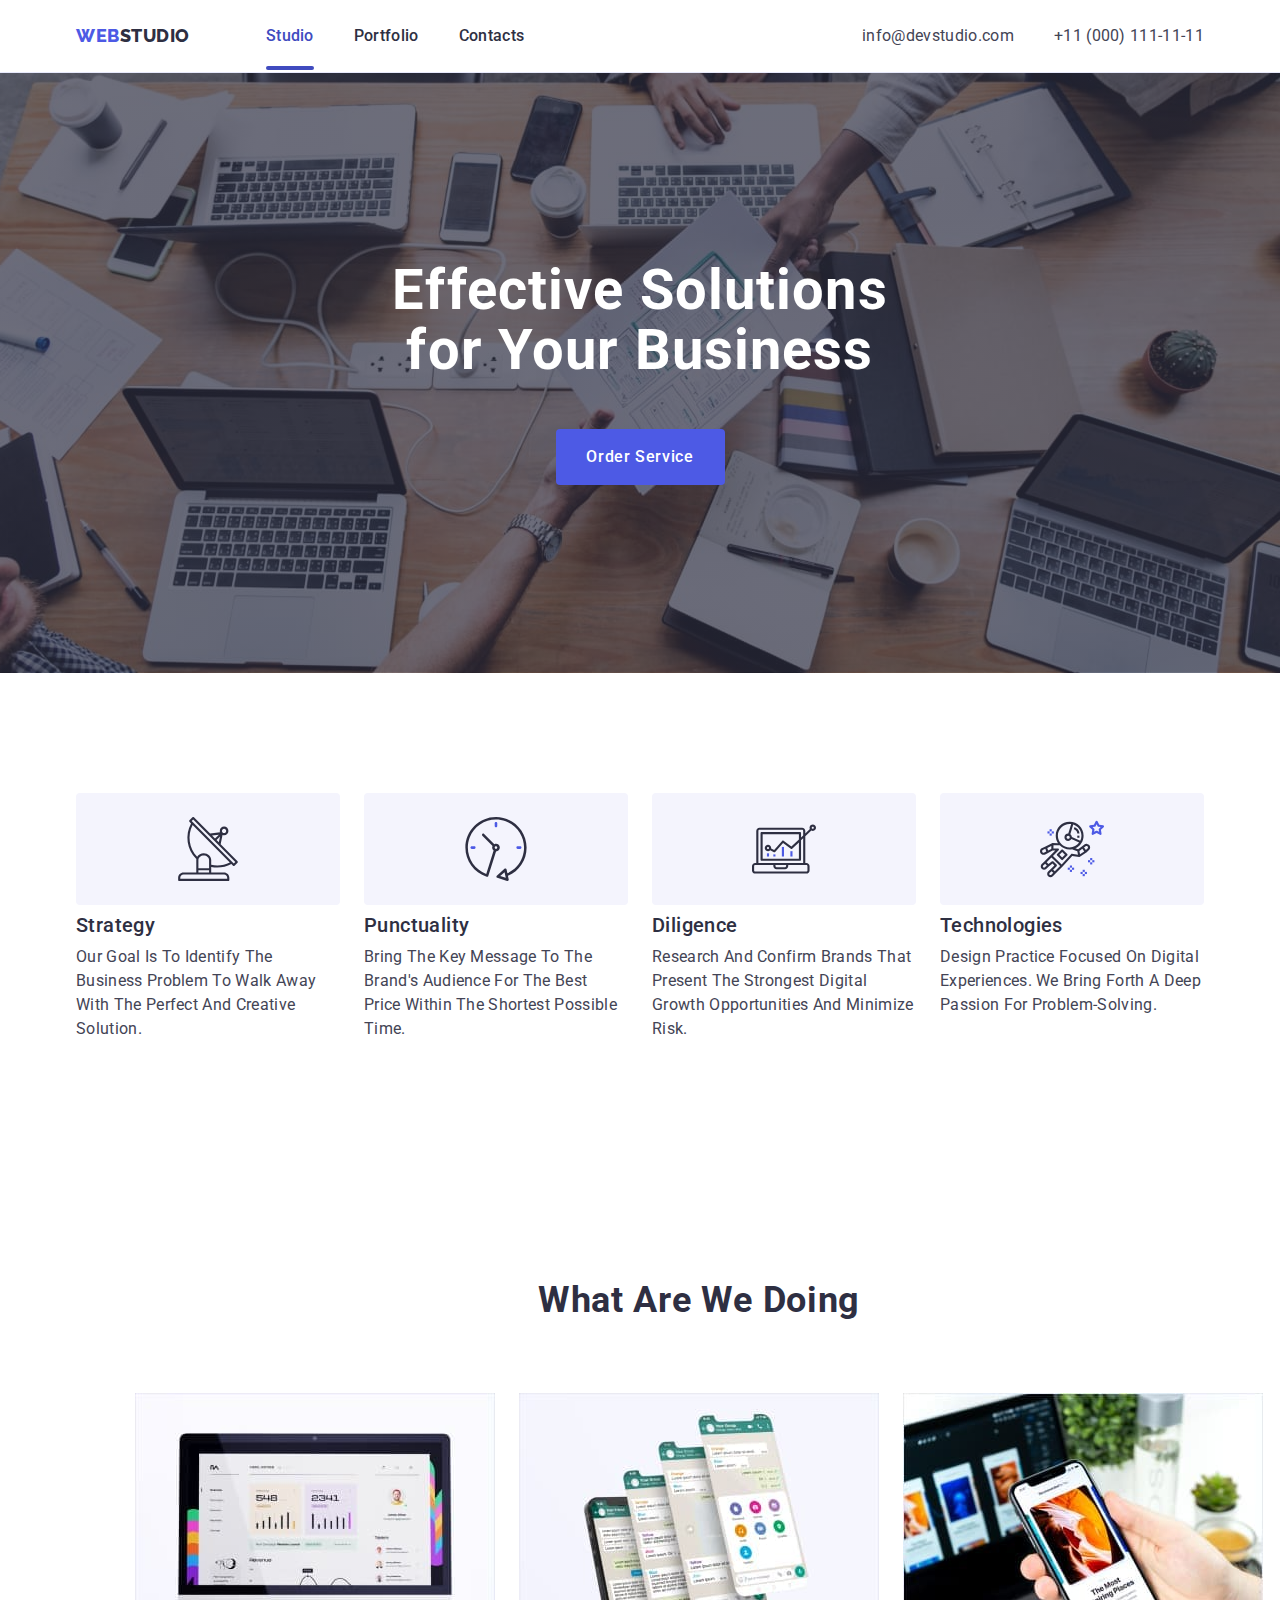
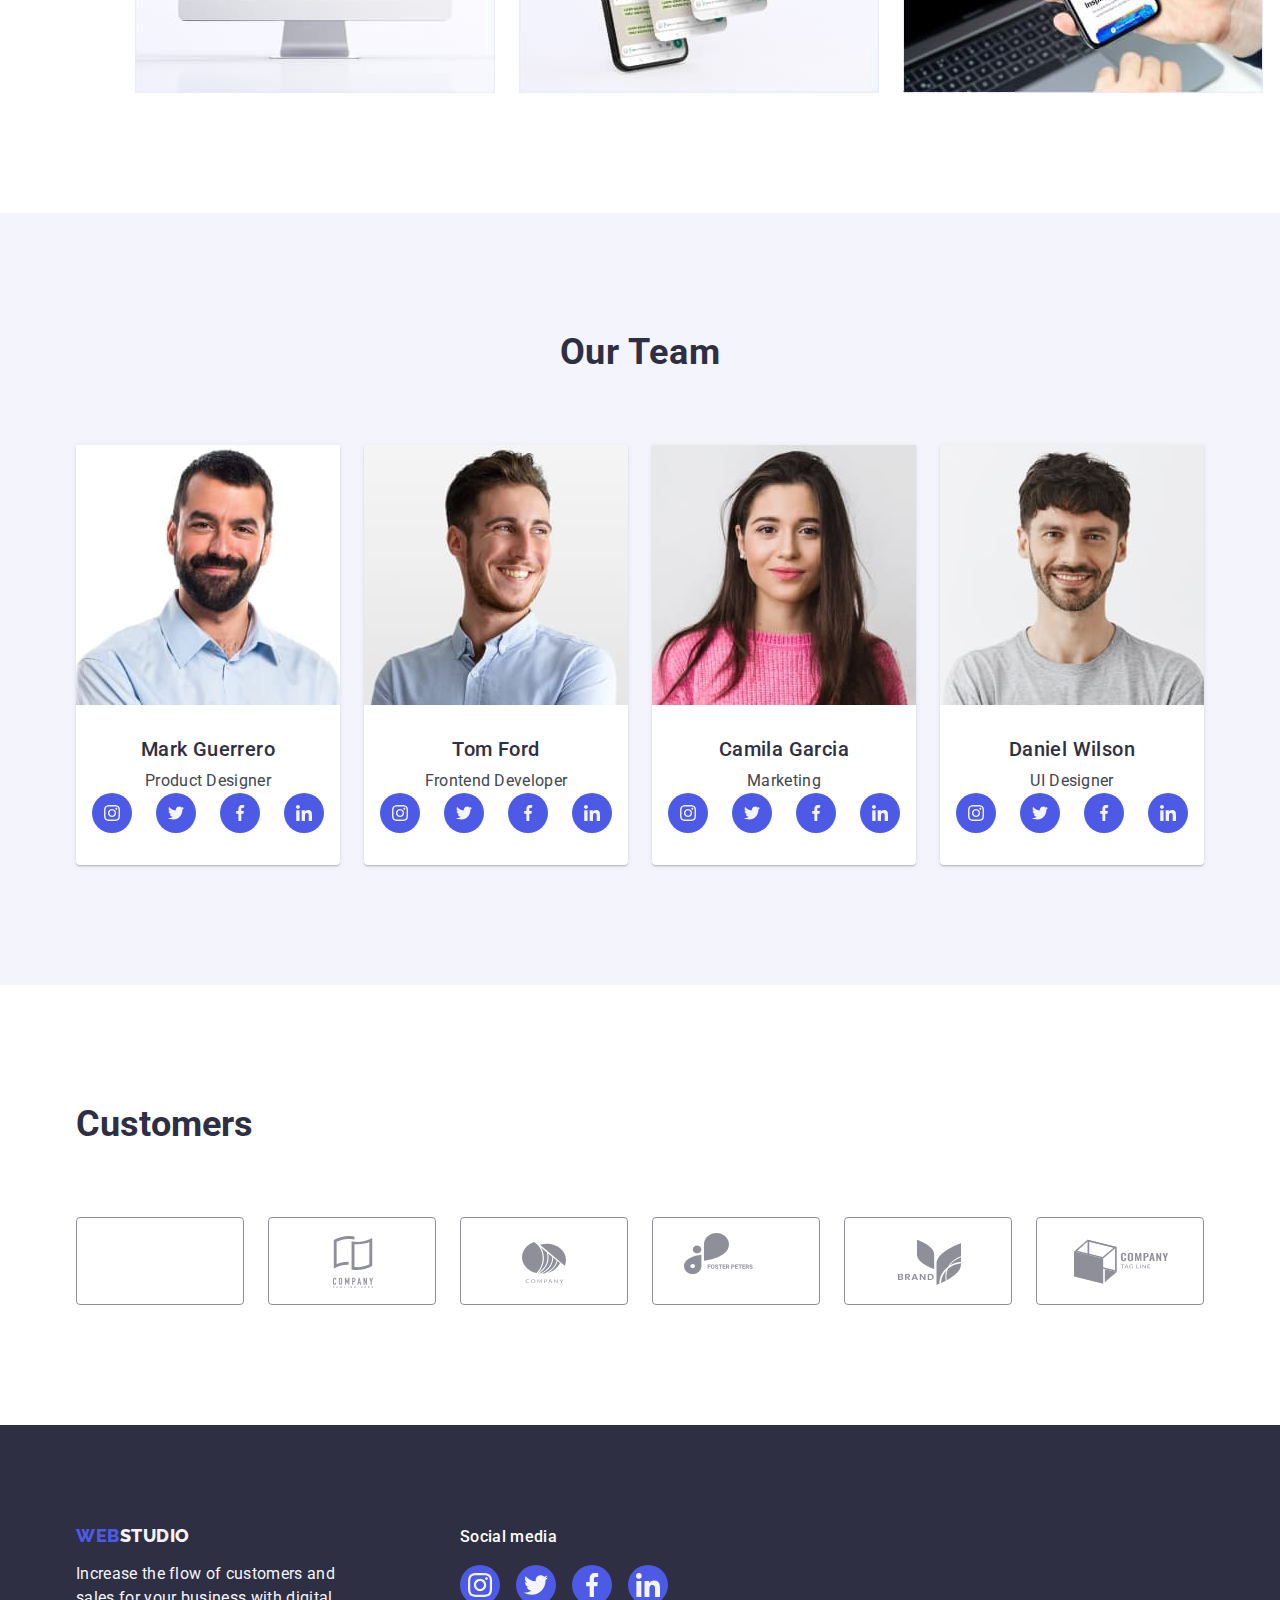
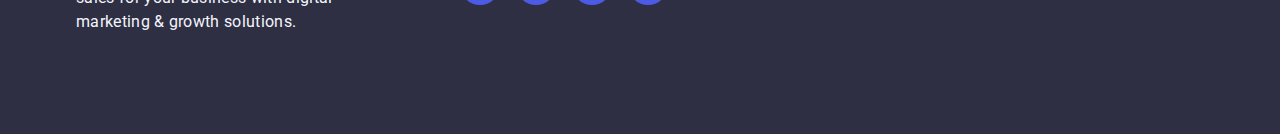
==== index.html @ 4a570761 "Update index.html" ====
<!DOCTYPE html>
<html lang="en">
  <head>
    <link
      rel="stylesheet"
      href="https://cdnjs.cloudflare.com/ajax/libs/modern-normalize/2.0.0/modern-normalize.min.css"
      integrity="sha512-4xo8blKMVCiXpTaLzQSLSw3KFOVPWhm/TRtuPVc4WG6kUgjH6J03IBuG7JZPkcWMxJ5huwaBpOpnwYElP/m6wg=="
      crossorigin="anonymous"
      referrerpolicy="no-referrer"
    />
    <link rel="preconnect" href="https://fonts.googleapis.com" />
    <link rel="preconnect" href="https://fonts.gstatic.com" crossorigin />
    <link
      href="https://fonts.googleapis.com/css2?family=Raleway:wght@100;200;300;400;500;600;700;800;900&family=Roboto:wght@100;300;400;500;700;900&display=swap"
      rel="stylesheet"
    />
    <link rel="preconnect" href="https://fonts.googleapis.com" />
    <link rel="preconnect" href="https://fonts.gstatic.com" crossorigin />
    <link
      href="https://fonts.googleapis.com/css2?family=Roboto:wght@100;300;400;500;700;900&display=swap"
      rel="stylesheet"
    />

    <link rel="stylesheet" href="./css/styles.css" />
    <meta charset="UTF-8" />
    <meta name="viewport" content="width=device-width, initial-scale=1.0" />

    <title>Document</title>
  </head>
  <body>
    <header class="header h-shadow">
      <div class="headcon container">
        <nav class="nav">
          <a href="./index.html" class="nav-logo link"
            >Web<span class="span">Studio</span></a
          >
          <ul class="list">
            <li class="nav-list-item">
              <a href="./index.html" class="active nav-link-list link">Studio</a>
            </li>
            <li>
              <a href="./portfolio.html" class="nav-link-list link"
                >Portfolio</a
              >
            </li>
            <li><a href="" class="nav-link-list link ">Contacts</a></li>
          </ul>
        </nav>
        <address class="address">
          <ul class="list">
            <li class="contact">
              <a href="mailto:info@devstudio.com" class="address-list link"
                >info@devstudio.com</a
              >
            </li>
            <li>
              <a href="tel:+110001111111" class="address-list link"
                >+11 (000) 111-11-11</a
              >
            </li>
          </ul>
        </address>
      </div>
    </header>
    <main>
      <!-- section1 -->
      <section class="sectionone">
        <div class="container">
          <h1 class="section-header">Effective Solutions for Your Business</h1>
          <button type="button" class="button" data-modal-open>Order Service</button>
        </div>
      </section>
      <!-- section2 -->
      <section class="sectiontwo">
        <div class="container">
          <h2 class="visually-hidden">it cannot be empty</h2>
          <ul class="listabout">
            <li class="list-item">
              <div class="list-svg">
                <svg width="64" height="64">
                  <use href="./images/icons.svg#antena"></use>
                </svg>
              </div>
              <h3 class="section-list">Strategy</h3>
              <p class="section-par">
                Our goal is to identify the business problem to walk away with
                the perfect and creative solution.
              </p>
            </li>
            <li class="list-item">
              <div class="list-svg">
                <svg width="64" height="64">
                  <use href="./images/icons.svg#clock-1"></use>
                </svg>
              </div>
              <h3 class="section-list">Punctuality</h3>
              <p class="section-par">
                Bring the key message to the brand's audience for the best price
                within the shortest possible time.
              </p>
            </li>
            <li class="list-item">
              <div class="list-svg">
                <svg width="64" height="64">
                  <use href="./images/icons.svg#diagram"></use>
                </svg>
              </div>
              <h3 class="section-list">Diligence</h3>
              <p class="section-par">
                Research and confirm brands that present the strongest digital
                growth opportunities and minimize risk.
              </p>
            </li>
            <li class="list-item">
              <div class="list-svg">
                <svg width="64" height="64">
                  <use href="./images/icons.svg#techno"></use>
                </svg>
              </div>
              <h3 class="section-list">Technologies</h3>
              <p class="section-par">
                Design practice focused on digital experiences. We bring forth a
                deep passion for problem-solving.
              </p>
            </li>
          </ul>
        </div>
      </section>
      <!-- section3 -->
      <section class="section-c">
        <div class="container">
          <h2 class="section-c-head">What are we doing</h2>
          <ul class="listabout">
            <li class="section-c-item">
              <img
                src="./images/Rectangle71_2.jpg"
                alt="picture1"
                width="360"
                class="display"
              />
            </li>
            <li class="section-c-item">
              <img
                src="./images/Rectangle71_3.jpg"
                alt="picture2"
                width="360"
                class="display"
              />
            </li>
            <li class="section-c-item">
              <img
                src="./images/Rectangle71_1.jpg"
                alt="picture3"
                width="360"
                class="display"
              />
            </li>
          </ul>
        </div>
      </section>
      <!-- section4 -->
      <section class="section-d">
        <div class="container">
          <h2 class="section-c-head">Our Team</h2>
          <ul class="listabout">
            <li class="section-d-list">
              <img
                src="./images/img1.jpg"
                alt="Mark Guerrero"
                width="264"
                class="display"
              />
              <div class="section-d-item">
                <h3 class="section-list section-d-header">Mark Guerrero</h3>
                <p class="section-par-team">Product Designer</p>
                <ul class="social-media">
                  <li class="socmed">
                    <a href="" class="socmed-link">
                      <svg
                        class="socmed-svg"
                        width="16"
                        height="16"
                        xmlns="http://www.w3.org/2000/svg"
                      >
                        <use href="./images/icons.svg#instagram"></use>
                      </svg>
                    </a>
                  </li>
                  <li class="socmed">
                    <a href="" class="socmed-link">
                      <svg
                        class="socmed-svg"
                        width="16"
                        height="16"
                        xmlns="http://www.w3.org/2000/svg"
                      >
                        <use href="./images/icons.svg#twitter"></use>
                      </svg>
                    </a>
                  </li>
                  <li class="socmed">
                    <a href="" class="socmed-link">
                      <svg
                        class="socmed-svg"
                        width="16"
                        height="16"
                        xmlns="http://www.w3.org/2000/svg"
                      >
                        <use href="./images/icons.svg#fb"></use>
                      </svg>
                    </a>
                  </li>
                  <li class="socmed">
                    <a href="" class="socmed-link">
                      <svg
                        class="socmed-svg"
                        width="16"
                        height="16"
                        xmlns="http://www.w3.org/2000/svg"
                      >
                        <use href="./images/icons.svg#linkdn"></use>
                      </svg>
                    </a>
                  </li>
                </ul>
              </div>
            </li>

            <li class="section-d-list">
              <img
                src="./images/img2.jpg"
                alt="Tom Ford"
                width="264"
                class="display"
              />
              <div class="section-d-item">
                <h3 class="section-list section-d-header">Tom Ford</h3>
                <p class="section-par-team">Frontend Developer</p>
                <ul class="social-media">
                  <li class="socmed">
                    <a href="" class="socmed-link">
                      <svg
                        class="socmed-svg"
                        width="16"
                        height="16"
                        xmlns="http://www.w3.org/2000/svg"
                      >
                        <use href="./images/icons.svg#instagram"></use>
                      </svg>
                    </a>
                  </li>
                  <li class="socmed">
                    <a href="" class="socmed-link">
                      <svg
                        class="socmed-svg"
                        width="16"
                        height="16"
                        xmlns="http://www.w3.org/2000/svg"
                      >
                        <use href="./images/icons.svg#twitter"></use>
                      </svg>
                    </a>
                  </li>
                  <li class="socmed">
                    <a href="" class="socmed-link">
                      <svg
                        class="socmed-svg"
                        width="16"
                        height="16"
                        xmlns="http://www.w3.org/2000/svg"
                      >
                        <use href="./images/icons.svg#fb"></use>
                      </svg>
                    </a>
                  </li>
                  <li class="socmed">
                    <a href="" class="socmed-link">
                      <svg
                        class="socmed-svg"
                        width="16"
                        height="16"
                        xmlns="http://www.w3.org/2000/svg"
                      >
                        <use href="./images/icons.svg#linkdn"></use>
                      </svg>
                    </a>
                  </li>
                </ul>
              </div>
            </li>
            <li class="section-d-list">
              <img
                src="./images/img3.jpg"
                alt="Camila Garcia"
                width="264"
                class="display"
              />
              <div class="section-d-item">
                <h3 class="section-list section-d-header">Camila Garcia</h3>
                <p class="section-par-team">Marketing</p>
                <ul class="social-media">
                  <li class="socmed">
                    <a href="" class="socmed-link">
                      <svg
                        class="socmed-svg"
                        width="16"
                        height="16"
                        xmlns="http://www.w3.org/2000/svg"
                      >
                        <use href="./images/icons.svg#instagram"></use>
                      </svg>
                    </a>
                  </li>
                  <li class="socmed">
                    <a href="" class="socmed-link">
                      <svg
                        class="socmed-svg"
                        width="16"
                        height="16"
                        xmlns="http://www.w3.org/2000/svg"
                      >
                        <use href="./images/icons.svg#twitter"></use>
                      </svg>
                    </a>
                  </li>
                  <li class="socmed">
                    <a href="" class="socmed-link">
                      <svg
                        class="socmed-svg"
                        width="16"
                        height="16"
                        xmlns="http://www.w3.org/2000/svg"
                      >
                        <use href="./images/icons.svg#fb"></use>
                      </svg>
                    </a>
                  </li>
                  <li class="socmed">
                    <a href="" class="socmed-link">
                      <svg
                        class="socmed-svg"
                        width="16"
                        height="16"
                        xmlns="http://www.w3.org/2000/svg"
                      >
                        <use href="./images/icons.svg#linkdn"></use>
                      </svg>
                    </a>
                  </li>
                </ul>
              </div>
            </li>
            <li class="section-d-list">
              <img
                src="./images/img4.jpg"
                alt="Daniel Wilson"
                width="264"
                class="display"
              />
              <div class="section-d-item">
                <h3 class="section-list section-d-header">Daniel Wilson</h3>
                <p class="section-par-team">UI Designer</p>
                <ul class="social-media">
            
                  <li class="socmed">
                    <a href="" class="socmed-link">
                      <svg
                        class="foot-socmed-svg"
                        width="16"
                        height="16"
                        xmlns="http://www.w3.org/2000/svg"
                      >
                        <use href="./images/icons.svg#instagram"></use>
                      </svg>
                    </a>
                  </li>
                  <li class="socmed">
                    <a href="" class="socmed-link">
                      <svg
                        class="socmed-svg"
                        width="16"
                        height="16"
                        xmlns="http://www.w3.org/2000/svg"
                      >
                        <use href="./images/icons.svg#twitter"></use>
                      </svg>
                    </a>
                  </li>
                  <li class="socmed">
                    <a href="" class="socmed-link">
                      <svg
                        class="socmed-svg"
                        width="16"
                        height="16"
                        xmlns="http://www.w3.org/2000/svg"
                      >
                        <use href="./images/icons.svg#fb"></use>
                      </svg>
                    </a>
                  </li>
                  <li class="socmed">
                    <a href="" class="socmed-link">
                      <svg
                        class="socmed-svg"
                        width="16"
                        height="16"
                        xmlns="http://www.w3.org/2000/svg"
                      >
                        <use href="./images/icons.svg#linkdn"></use>
                      </svg>
                    </a>
                  </li>
                </ul>
              </div>
            </li>
          </ul>
        </div>
      </section>
      <!-- section5 -->
      <section class="customers">
        <div class="container">
          <h2 class="cust-header">Customers</h2>
          <ul class="cust-list">
            <li class="cust-list-item">
              <a href="" class="cust-list-link">
                <svg
                  class="cust-svg"
                  width="104"
                  height="56"
                  xmlns="http://www.w3.org/2000/svg"
                >
                  <use href="./images/icons.svg#client-1"></use>
                </svg>
              </a>
            </li>
            <li class="cust-list-item">
              <a href="" class="cust-list-link">
                <svg
                  class="cust-svg"
                  width="104"
                  height="56"
                  xmlns="http://www.w3.org/2000/svg"
                >
                  <use href="./images/icons.svg#client-2"></use>
                </svg>
              </a>
            </li>
            <li class="cust-list-item">
              <a href="" class="cust-list-link">
                <svg
                  class="cust-svg"
                  width="104"
                  height="56"
                  xmlns="http://www.w3.org/2000/svg"
                >
                  <use href="./images/icons.svg#client-3"></use>
                </svg>
              </a>
            </li>
            <li class="cust-list-item">
              <a href="" class="cust-list-link">
                <svg
                  class="cust-svg"
                  width="104"
                  height="56"
                  xmlns="http://www.w3.org/2000/svg"
                >
                  <use href="./images/icons.svg#client-4"></use>
                </svg>
              </a>
            </li>
            <li class="cust-list-item">
              <a href="" class="cust-list-link">
                <svg
                  class="cust-svg"
                  width="104"
                  height="56"
                  xmlns="http://www.w3.org/2000/svg"
                >
                  <use href="./images/icons.svg#client-5"></use>
                </svg>
              </a>
            </li>
            <li class="cust-list-item">
              <a href="" class="cust-list-link">
                <svg
                  class="cust-svg"
                  width="104"
                  height="56"
                  xmlns="http://www.w3.org/2000/svg"
                >
                  <use href="./images/icons.svg#client-6"></use>
                </svg>
              </a>
            </li>
          </ul>
        </div>
      </section>
    </main>
    <!-- footer -->
    <footer class="foter">
      <div class="container">
        <div class="footer-wrap">
          <a href="./index.html" class="nav-logo link footer-link"
            >Web<span class="span-foter">Studio</span></a
          >
          <p class="foter-par">
            Increase the flow of customers and sales for your business with
            digital marketing & growth solutions.
          </p>
        </div>
        
        <div>
          <p class="footer-socmed">Social media</p>
          <ul class="footer-socmed-list">
            <!-- Insta -->
            <li class="footer-socmed-items">
              <a href="" class="footer-socmed-listitems-link">
                <svg
                  class="socmed-svg"
                  xmlns="http://www.w3.org/2000/svg"
                  width="24"
                  height="24"
                >
                <use href="./images/icons.svg#foot-insta"></use>
                </svg>
              </a>
            </li>

            <!-- Twitter -->
            <li class="footer-socmed-items">
              <a href="" class="footer-socmed-listitems-link">
                <svg
                  class="socmed-svg"
                  xmlns="http://www.w3.org/2000/svg"
                  width="24"
                  height="24"
                >
                <use href="./images/icons.svg#foot-twit"></use>
                </svg>
              </a>
            </li>

            <!-- facebook -->
            <li class="footer-socmed-items">
              <a href="" class="footer-socmed-listitems-link">
                <svg
                  class="socmed-svg"
                  xmlns="http://www.w3.org/2000/svg"
                  width="24"
                  height="24"
                >
                <use href="./images/icons.svg#foot-fb"></use>
                </svg>
              </a>
            </li>

            <!-- linkedin -->
            <li class="footer-socmed-items">
              <a href="" class="footer-socmed-listitems-link">
                <svg
                  class="socmed-svg"
                  xmlns="http://www.w3.org/2000/svg"
                  width="24"
                  height="24"
                >
                <use href="./images/icons.svg#foot-link"></use>
                </svg>
              </a>
            </li>  

          </ul>
        </div>
      </div>
    </footer>
    <div class="modal">
      <data modal=""></data>
    </div>
  </body>
</html>
---- css/styles.css ----
:root {
  --blue: #4d5ae5;
  --grey: #2e2f42;
  --secbgcolor: #2e2f42;
  --parcolor: #434455;
  --fotcolor: #f4f4fd;
  --white:#fff;
}
* {
  box-sizing: border-box;
  margin: 0;
  padding: 0;
}
body {
  font-family: "Roboto", sans-serif;
  color: #434455;
  background-color: #ffffff;
}
.h-shadow {
  box-shadow: 0px 2px 1px rgba(46, 47, 66, 0.08),
    0px 1px 1px rgba(46, 47, 66, 0.16), 0px 1px 6px rgba(46, 47, 66, 0.08);
}
.nav-logo {
  font-family: "Raleway", sans-serif;
  font-weight: 800;
  font-size: 18px;
  line-height: 1.17;
  letter-spacing: 0.03em;
  text-transform: uppercase;
  color: var(--blue);
  margin-right: 76px;
}
.headcon {
  display: flex;
  justify-content: space-between;
  height: 72px;
}
.link {
  text-decoration: none;
  
}
.span {
  color: #2e2f42;
}
.list {
  list-style: none;
  display: flex;
  gap: 40px;
}
.nav-link-list{
  font-weight: 500;
  font-size: 16px;
  color: var(--grey);
  line-height: 1.5;
  letter-spacing: 0.02em;
  padding: 24px 0 24px;
}
.nav-link-list:hover {
  color: #404bbf;
}
.nav-link-list:focus {
  color: #404bbf;
}
.address {
  font-style: normal;
}
.address-list {
  line-height: 1.5;
  letter-spacing: 0.02em;
  color: #434455;
 
}
.address-list:hover {
  color: #404bbf;
}
.address-list:focus {
  color: #404bbf;
}
.sectionone {
  background-color: var(--secbgcolor);
  padding: 188px 0;
  margin: 0 auto;
  max-width: 1440px;
  background-image: linear-gradient(
      rgba(46, 47, 66, 0.7),
      rgba(46, 47, 66, 0.7)
    ),
    url(../images/people-office.jpg);
  background-repeat: no-repeat;
  background-position: center;
  background-size: cover;
}
.list-svg {
  display: flex;
  align-items: center;
  justify-content: center;
  height: 112px;
  background-color: #f4f4fd;
  border-radius: 4px;
  margin-bottom: 8px;
}
.section-header {
  font-size: 56px;
  line-height: 1.07;
  text-align: center;
  letter-spacing: 0.02em;
  color: #ffffff;
  max-width: 496px;
  margin: 0 auto 48px;
}
.button {
  background-color: #4d5ae5;
  font-family: "Roboto", sans-serif;
  font-weight: 500;
  font-size: 16px;
  line-height: 1.5;
  letter-spacing: 0.04em;
  color: #ffffff;
  cursor: pointer;
  display: block;
  min-width: 169px;
  height: 56px;
  border: none;
  border-radius: 4px;
  margin: 0 auto;
  transition: background-color 250ms cubic-bezier(0.4, 0, 0.2, 1);
}
.pbutton {
  font-family: "Roboto", sans-serif;
  font-weight: 500;
  font-size: 16px;
  line-height: 1.5;
  letter-spacing: 0.04em;
  color: var(--blue);
  background-color: var(--fotcolor);
  cursor: pointer;
  padding: 12px 24px;
  border: 1px solid #e7e9fc;
  border-radius: 4px;
}
.button:hover {
  background-color: #404bbf;
}
.button:focus {
  background-color: #404bbf;
}
/* .card-section {
  box-shadow: 0px 1px 6px rgba(46, 47, 66, 0.08),
    0px 1px 1px rgba(46, 47, 66, 0.16), 0px 2px 1px rgba(46, 47, 66, 0.8);
    border-radius: 0px 0px 4px 4px;
} */
.social-media{
    display: flex;
    justify-content: center;
    gap: 24px;
}
.section-list {
  font-weight: 500;
  font-size: 20px;
  line-height: 1.2;
  letter-spacing: 0.02em;
  color: var(--secbgcolor);
  margin-bottom: 8px;
  text-align: left;
}
.section-par {
  font-size: 16px;
  line-height: 1.5;
  letter-spacing: 0.02em;
  color: var(--parcolor);
  text-align: left;
  text-transform: capitalize;
}
.section-c-head {
  font-size: 36px;
  line-height: 1.11;
  text-align: center;
  letter-spacing: 0.02em;
  text-transform: capitalize;
  color: var(--secbgcolor);
  margin-bottom: 72px;
}
.section-c-item {
  width: calc((100% - 48px) / 3);
}
.section-d {
  background-color: #f4f4fd;
  padding: 120px 0;
}
.section-d-list {
  background-color: #ffffff;
  width: calc((100% - 72px) / 4);
  border-radius: 0px 0px 4px 4px;
  /* h4 */
  box-shadow: 0px 1px 6px rgba(46, 47, 66, 0.08),
    0px 1px 1px rgba(46, 47, 66, 0.16), 0px 2px 1px rgba(46, 47, 66, 0.08);
}
.socmed{
width: 40px;
height: 40px;
list-style: none;
}
.socmed-link{
  width: 100%;
  height: 100%;
  background-color: var(--blue);
  border-radius: 50%;
  display: flex;
  align-items: center;
  justify-content: center;
  /* hw5 */
  transition: background-color 250ms cubic-bezier(0.4, 0, 0.2, 1);
}
.socmed-link:hover{
  background-color: #404bbf ;
}
.socmed-link:focus{
  background-color: #404bbf ;
}
.socmed-svg{
fill: var(--fotcolor);
}
/* section5 */
.customers{
 padding: 120px 0; 
}
.cust-header{
font-size: 36px;
line-height: 1.11;
color: var(--grey);
margin-bottom: 72px;
}
.cust-list{
  display: flex;
  gap: 24px;
  list-style: none;
}
.cust-list-item{
  width: calc((100% - 120px) / 6);
  height: 88px;
}
.cust-list-link{
  width: 100%;
  height: 100%;
  border: 1px solid #8e8f99;
  border-radius: 4px;
  display: flex;
  align-items: center;
  justify-content: center;
  color: #8e8f99;
  /* h5 */
  transition: border-color 250ms cubic-bezier(0.4, 0, 0.2, 1),color 250ms cubic-bezier(0.4, 0, 0.2, 1);
  
}
.cust-list-link:hover, .cust-list-link:focus{
  border-color: #404bbf ;
  color:  #404bbf ;
}
.cust-svg{
  fill: currentColor;
}
/* footer */
/* hw4 */
.footer-wrap{
  margin-right: 120px;
}
.footer-socmed{
font-weight: 500;
font-size: 16px;
line-height: 1.5;
letter-spacing: 0.02em;
color:var(--white);
margin-bottom: 16px;
}
.footer-socmed-list{
  display: flex;
  gap: 16px;
  list-style: none;
}
.footer-socmed-items{
  width: 40px;
  height: 40px;
}
.footer-socmed-listitems-link{
  width: 100%;
  height: 100%;
  background-color: var(--blue);
  border-radius: 50%;
  display: flex;
  align-items: center;
  justify-content: center;
  transition: background-color 250ms cubic-bezier(0.4, 0, 0.2, 1);
}
.footer-socmed-listitems-link:hover, .footer-socmed-listitems-link:focus{
  background-color: #31d0aa;
}
/* .foot-socmed-svg{
  fill: var(--fotcolor);
} */
.foter {
  background-color: var(--grey);
  padding: 100px 0;
}
.foter>.container{
  display:flex;
  align-items: baseline;
}
.span-foter {
  color: #f4f4fd;
}
.foter-par {
  line-height: 1.5;
  color: var(--fotcolor);
  letter-spacing: 0.02em;
  max-width: 264px;
}
.pbutton:hover, .pbutton:focus {
  color: #ffffff;
  background-color: #404bbf;
  border: 1px solid transparent;
  box-shadow: 0px 3px 1px rgba(0, 0, 0, 0.1), 0px 2px 1px rgba(0, 0, 0, 0.08),
    0px 2px 2px rgba(0, 0, 0, 0.12);
}
.port.link{
  display: block;
}
.port.link:hover, .port.link:focus{
  box-shadow: 0px 1px 6px rgba(46, 47, 66, 0.08),
  0px 1px 1px rgba(46, 47, 66, 0.16), 0px 2px 1px rgba(46, 47, 66, 0.08);
}
.display {
  display: block;
}
.header {
  border-bottom: 1px solid #e7e9fc;
}
.container {
  /* display: flex; */
  width: 1158px;
  margin: 0 auto;
  padding: 0 15px;
}
.nav,
.address {
  display: flex;
  align-items: center;
}
.sectiontwo {
  padding: 120px 0;
}
.listabout {
  list-style: none;
  display: flex;
  gap: 24px;
}
.section-par-team {
  font-size: 16px;
  line-height: 1.5;
  letter-spacing: 0.02em;
  color: var(--parcolor);
  text-align: center;
}
.listabout .section-par {
  font-size: 16px;
  line-height: 1.5;
  letter-spacing: 0.02em;
  color: var(--parcolor);
  text-align: left;
  /* text-align: center; */
}
.visually-hidden {
  position: absolute;
  width: 1px;
  height: 1px;
  margin: -1px;
  border: 0;
  padding: 0;
  white-space: nowrap;
  clip-path: inset(100%);
  clip: rect(0 0 0 0);
  overflow: hidden;
  outline: 0;
  outline-offset: 0;
}
.list-item {
  /* margin-right: 24px;    */
  width: calc((100% - 72px) / 4);
}
.section-c {
  padding: 120px;
}
.section-c-item {
  width: calc((100% - 48px) / 3);
}
.section-d-header {
  text-align: center;
  margin-bottom: 8px;
}
.section-d-item {
  padding: 32px 0;
}
.footer-link {
  display: inline-block;
  margin-bottom: 16px;
}
.section-p {
  padding-top: 96px;
  padding-bottom: 120px;
}
.list-p {
  list-style: none;
  display: flex;
  justify-content: center;
  margin-bottom: 72px;
  gap: 24px;
}
.list-p-two {
  list-style: none;
  display: flex;
  flex-wrap: wrap;
  column-gap: 24px;
  row-gap: 48px;
}
.list-p-two-item {
  width: calc((100% - 48px) / 3);
}
.list-p-two-con {
  padding: 32px 16px;
  border: 1px solid #e7e9fc;
  border-top: none;
}
.foterlink {
  line-height: 1.5;
  display: inline-block;
  letter-spacing: 0.02em;
  max-width: 264px;
  margin-bottom: 16px;
}
/* HW5 */
.active.link{
  color:#404bbf;
  position: relative;
  transition: color 250ms cubic-bezier(0.4, 0, 0.2, 1);
}
 
.active::after{
    content: '';
    position: absolute;
    left: 0;
    bottom: -1px;
    height: 4px;
    border-radius: 2px;
    width: 100%;
    background-color:#404bbf;
} 
.contact>.link{
  transition: color 250ms cubic-bezier(0.4, 0, 0.2, 1);
}
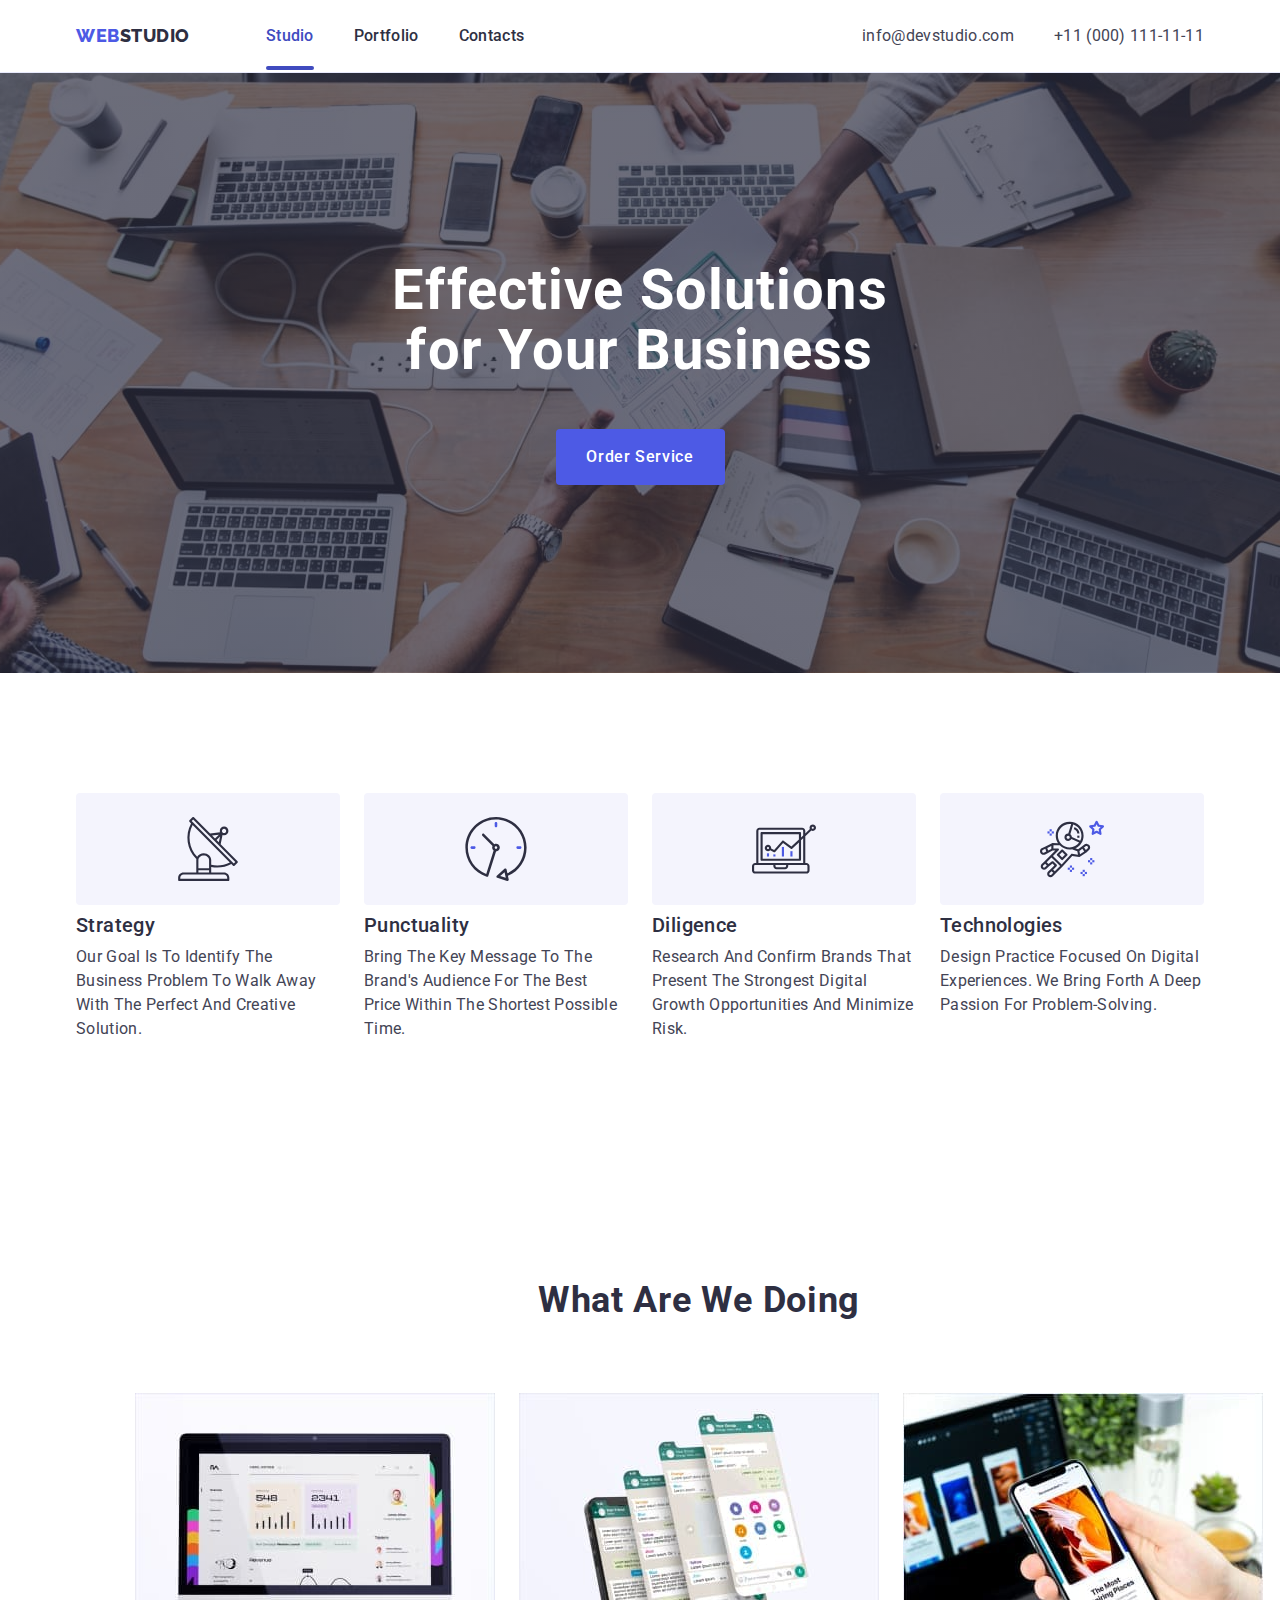
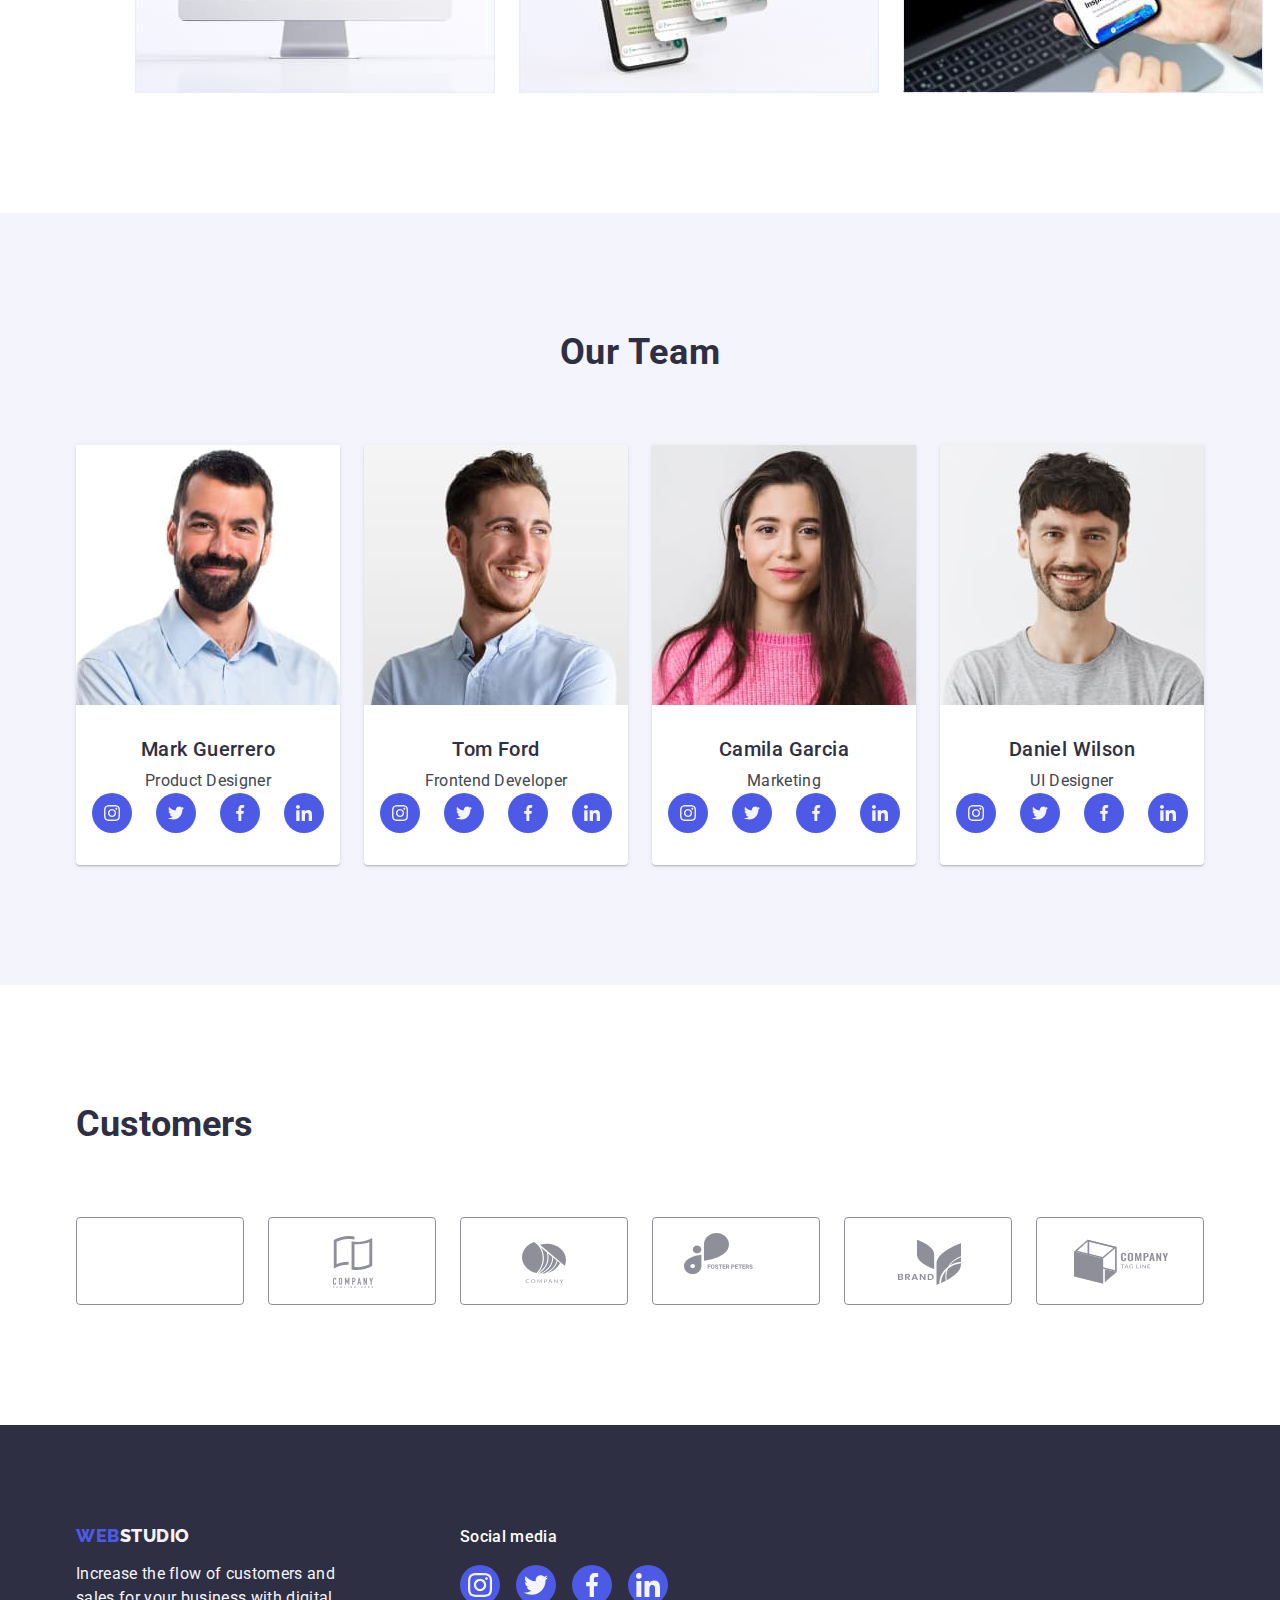
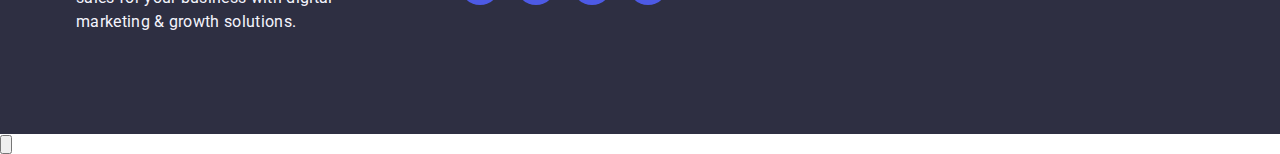
==== commit 3d7f5006: "Update index.html" ====
--- a/index.html
+++ b/index.html
@@ -573,8 +573,22 @@
         </div>
       </div>
     </footer>
-    <div class="modal">
-      <data modal=""></data>
+    <div class="modal is-hidden" data-modal>
+      <div class="modal-window">
+        <button type="button" class="modal-button-close" data-modal-close>
+          <svg
+            class="modal-button-close-svg"
+            xmlns="http://www.w3.org/2000/svg"
+            width="8"
+            height="8"
+          >
+            <use href="./images/icons.svg#modal-close"></use>
+          </svg>
+        </button>
+      </div>
     </div>
+
+    <!-- Modal JS -->
+    <script src="./js/modal.js"></script>
   </body>
 </html>
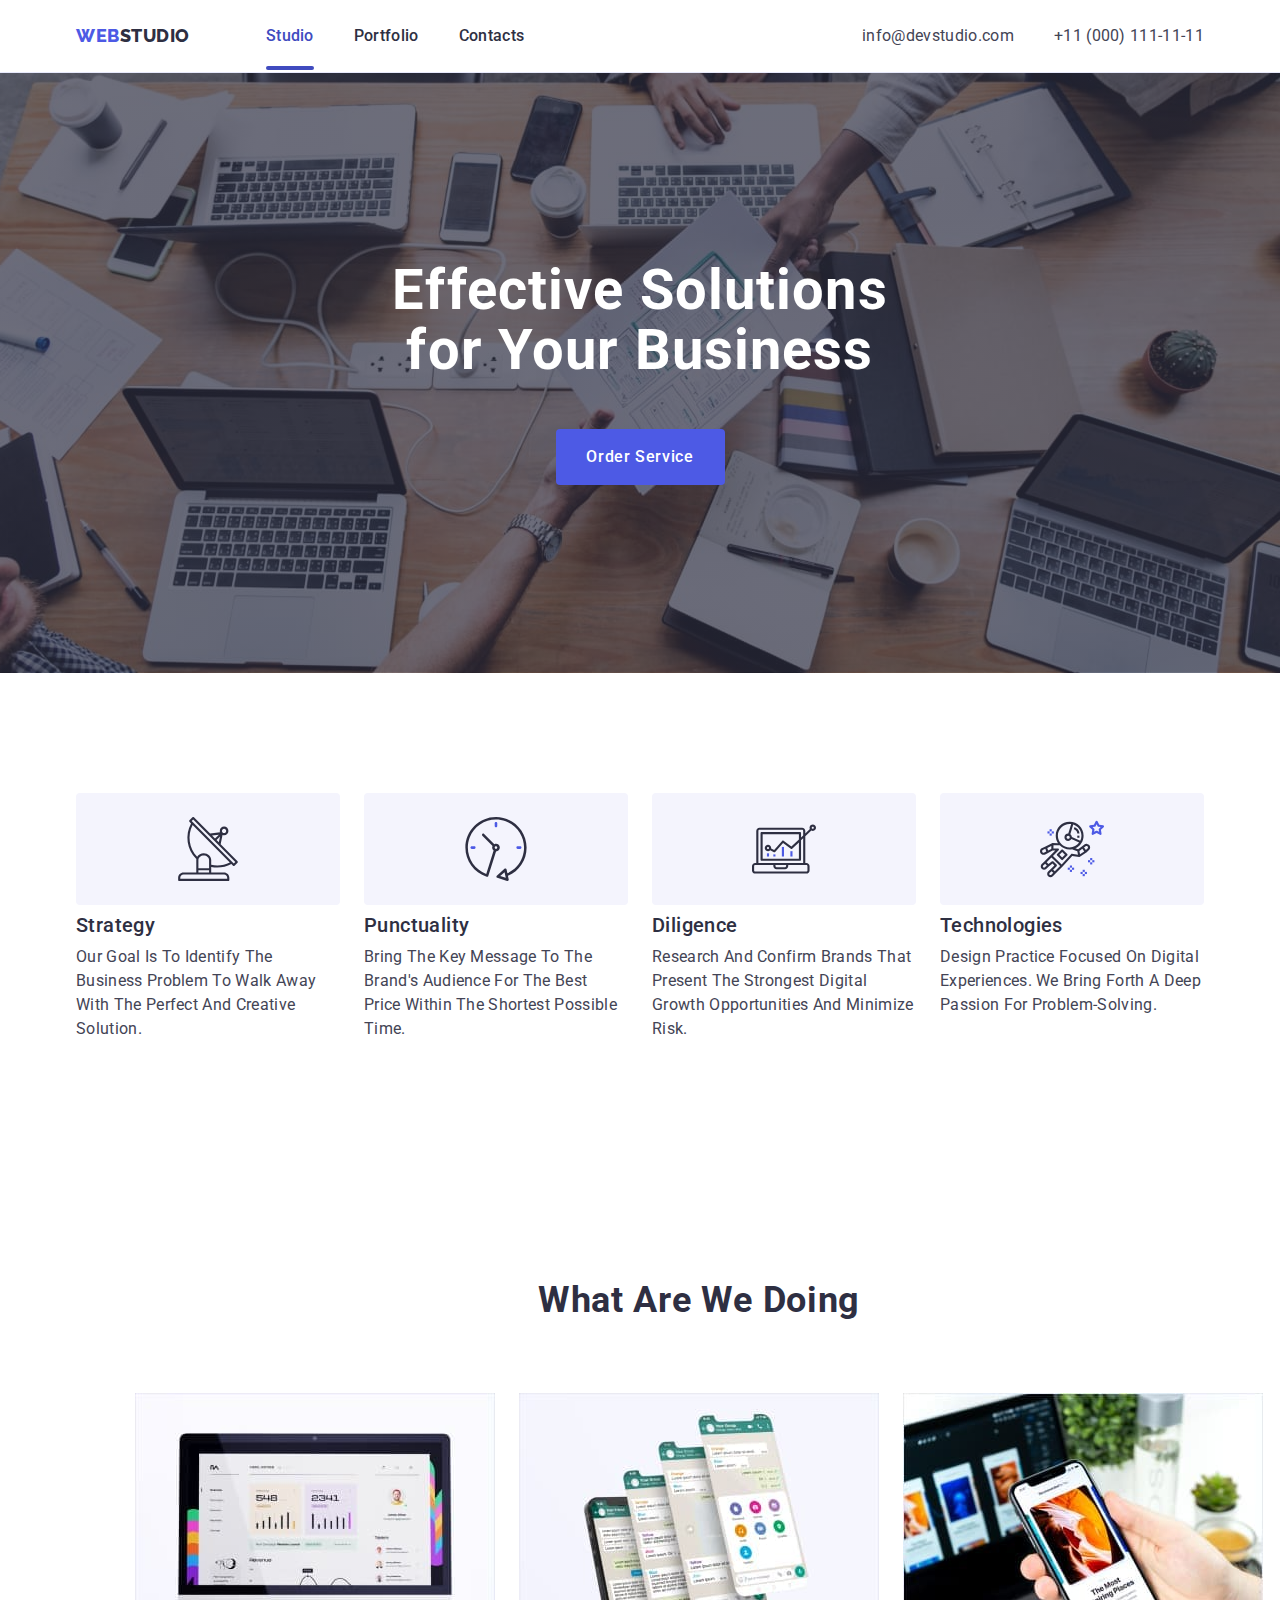
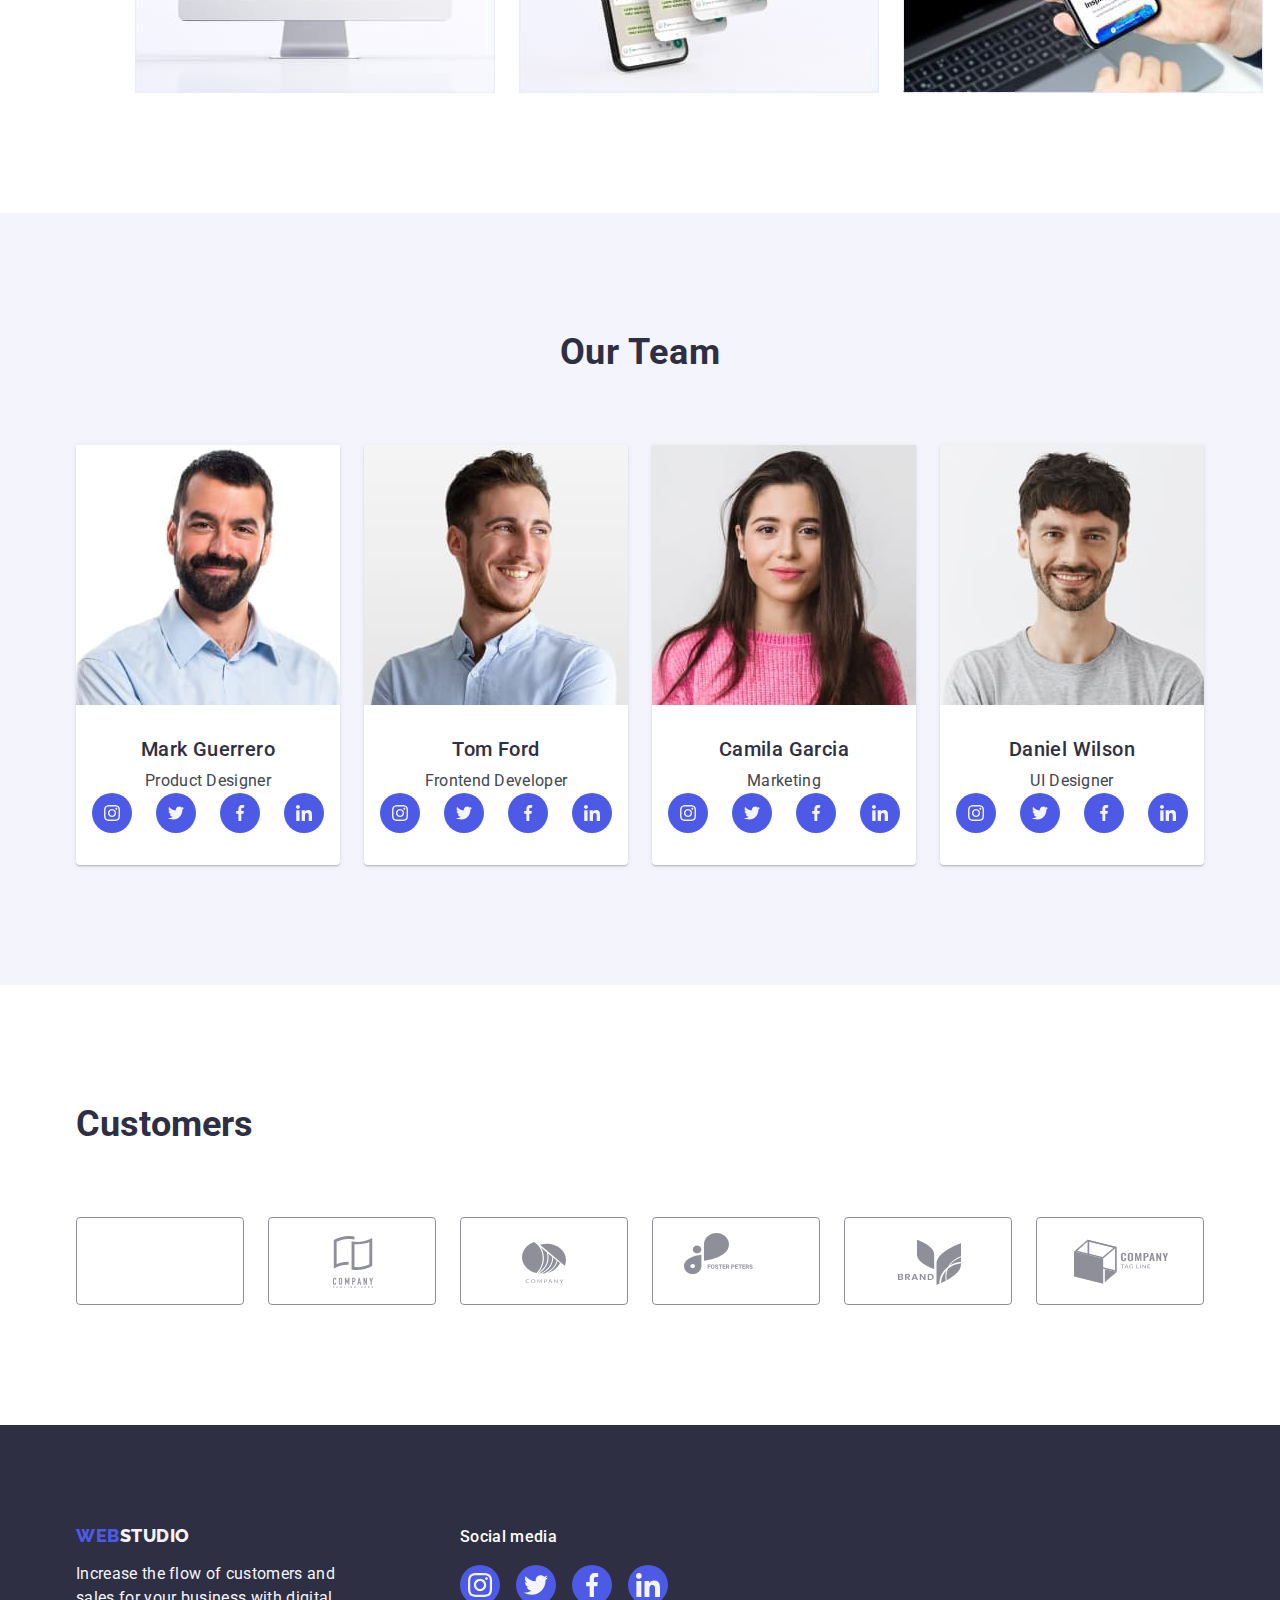
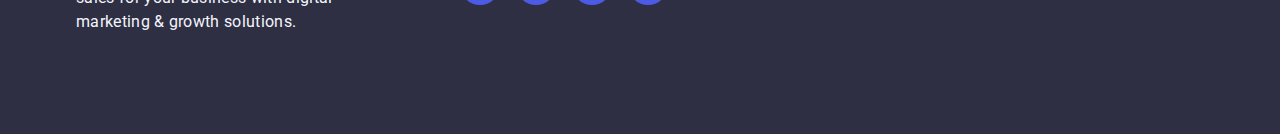
==== commit 796dcfee: "Update index.html" ====
--- a/index.html
+++ b/index.html
@@ -575,7 +575,7 @@
     </footer>
     <div class="modal is-hidden" data-modal>
       <div class="modal-window">
-        <button type="button" class="modal-button-close" data-modal-close>
+        <button type="button" class="mod-button-close" data-modal-close>
           <svg
             class="modal-button-close-svg"
             xmlns="http://www.w3.org/2000/svg"
--- a/css/styles.css
+++ b/css/styles.css
@@ -456,3 +456,50 @@
 .contact>.link{
   transition: color 250ms cubic-bezier(0.4, 0, 0.2, 1);
 }
+.modal{
+  position: fixed;
+  top: 0;
+  width: 100%;
+  height: 100%;
+  background-color: rgba(46, 47, 66, 0.4);
+  transition: opacity 250ms cubic-bezier(0.4, 0, 0.2, 1),
+    visibility 250ms cubic-bezier(0.4, 0, 0.2, 1);
+}
+
+.is-hidden {
+  opacity: 0;
+  visibility: hidden;
+  pointer-events: none;
+}
+.modal-window {
+  position: absolute;
+  top: 50%;
+  left: 50%;
+  transform: translate(-50%, -50%) scale(1);
+  width: 408px;
+  min-height: 584px;
+  background:#fcfcfc;
+  box-shadow: 0px 1px 1px rgba(0, 0, 0, 0.14), 0px 1px 3px rgba(0, 0, 0, 0.12),
+    0px 2px 1px rgba(0, 0, 0, 0.2);
+  border-radius: 4px;
+  transition: transform 250ms cubic-bezier(0.4, 0, 0.2, 1);
+}
+
+
+.mod-button-close {
+  position: absolute;
+  top: 24px;
+  right: 24px;
+  width: 24px;
+  height: 24px;
+  border-radius: 50%;
+  display: flex;
+  align-items: center;
+  justify-content: center;
+  background-color: #e7e9fc;
+  border: 1px solid rgba(0, 0, 0, 0.1);
+  padding: 0;
+  cursor: pointer;
+  transition: background-color 250ms cubic-bezier(0.4, 0, 0.2, 1),
+    border 250ms cubic-bezier(0.4, 0, 0.2, 1);
+}
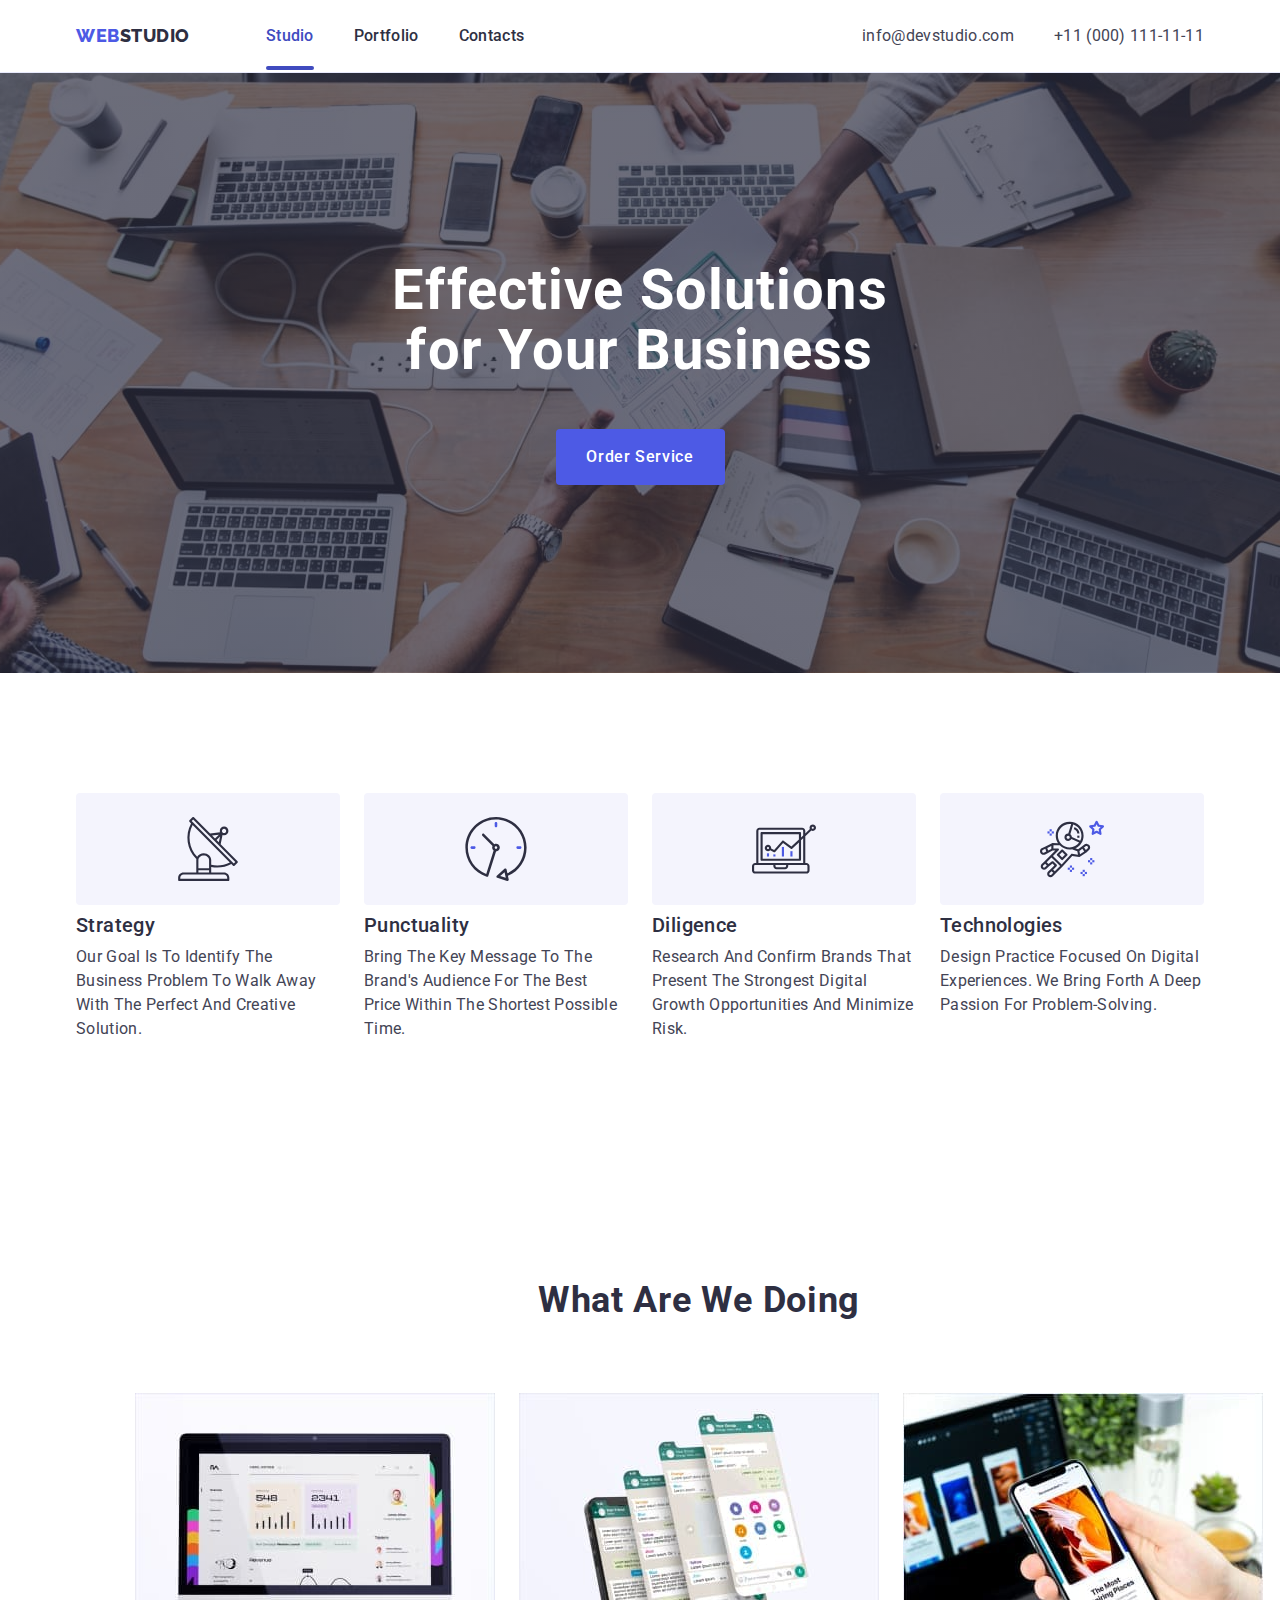
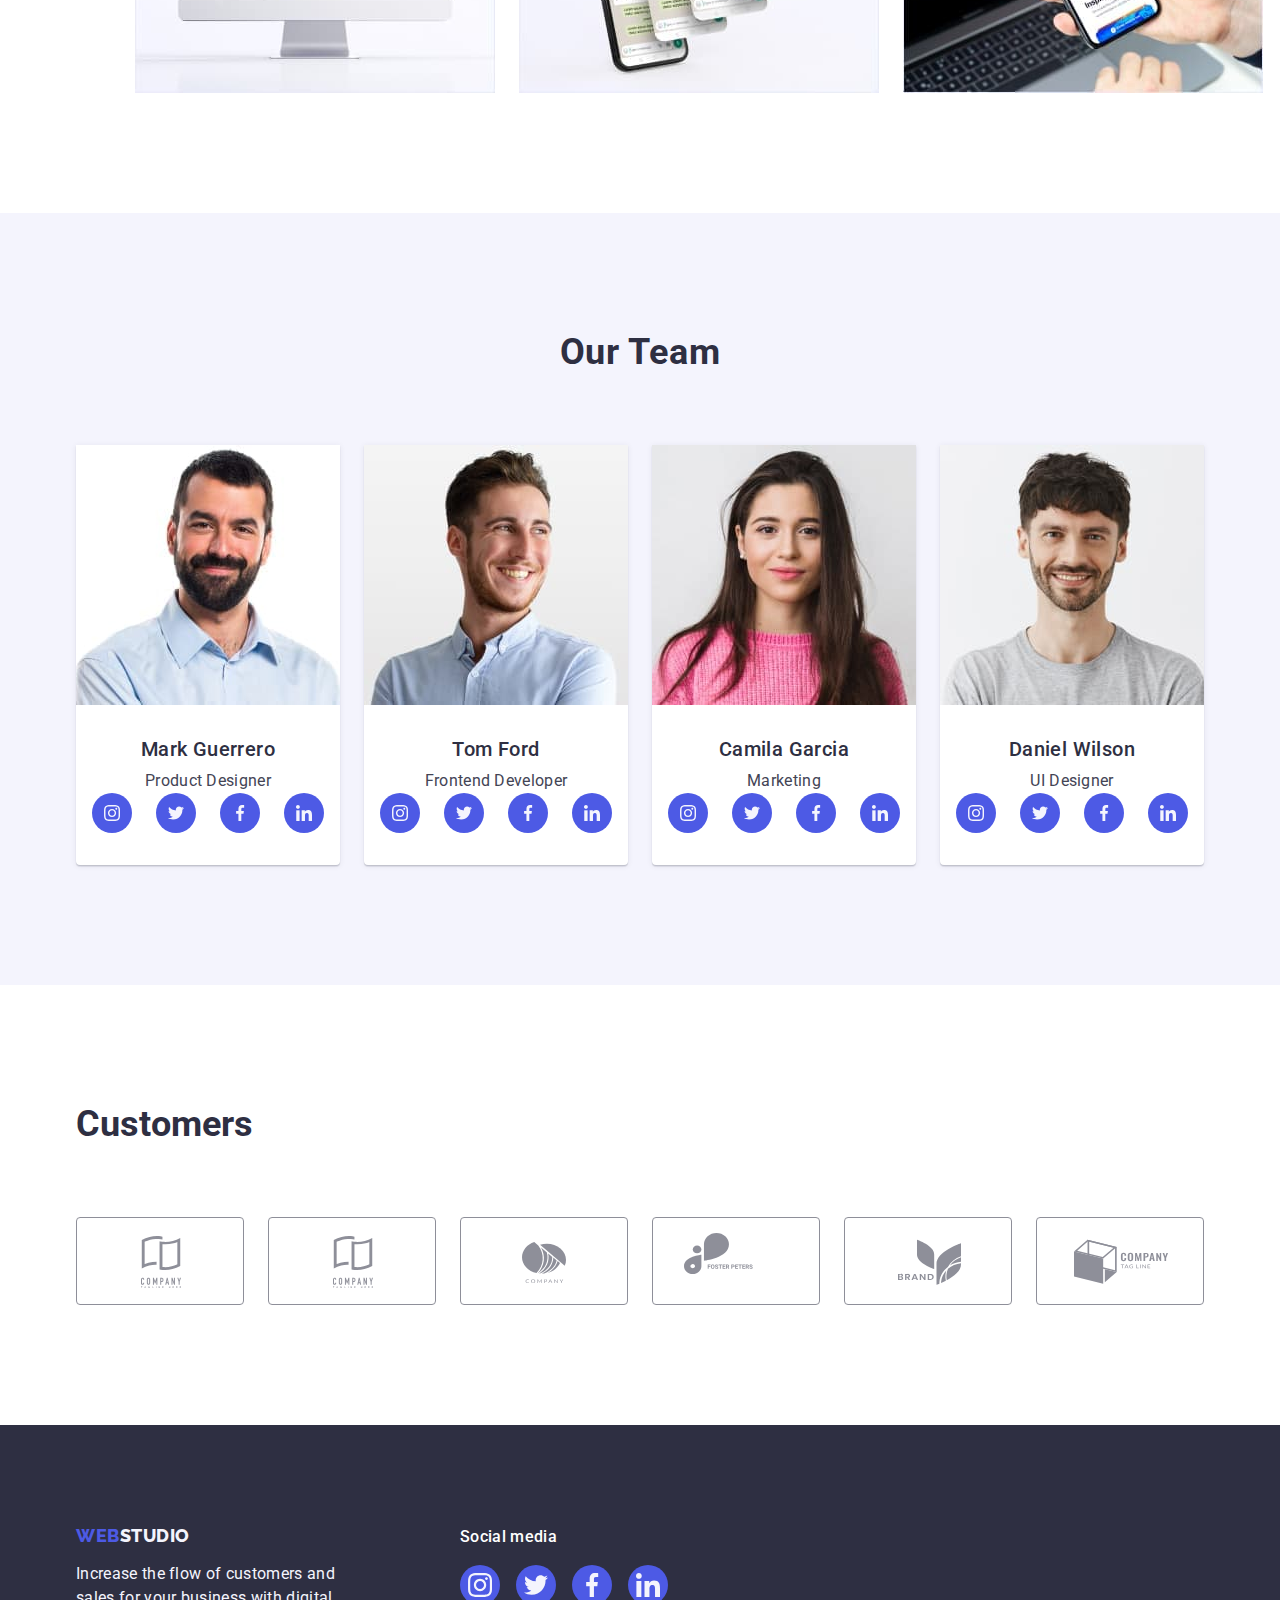
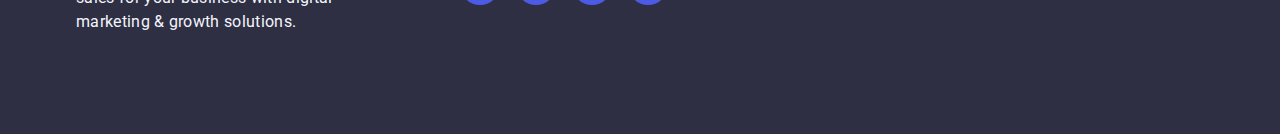
==== commit 08571561: "Update index.html" ====
--- a/index.html
+++ b/index.html
@@ -429,7 +429,7 @@
                   height="56"
                   xmlns="http://www.w3.org/2000/svg"
                 >
-                  <use href="./images/icons.svg#client-1"></use>
+                  <use href="./images/icons.svg#client-2"></use>
                 </svg>
               </a>
             </li>
@@ -577,12 +577,13 @@
       <div class="modal-window">
         <button type="button" class="mod-button-close" data-modal-close>
           <svg
-            class="modal-button-close-svg"
+            class="mod-button-close-svg"
             xmlns="http://www.w3.org/2000/svg"
             width="8"
             height="8"
           >
-            <use href="./images/icons.svg#modal-close"></use>
+          <use href="./images/icons.svg#modal-close"></use>
+            
           </svg>
         </button>
       </div>
--- a/css/styles.css
+++ b/css/styles.css
@@ -503,3 +503,18 @@
   transition: background-color 250ms cubic-bezier(0.4, 0, 0.2, 1),
     border 250ms cubic-bezier(0.4, 0, 0.2, 1);
 }
+
+.mod-button-close:hover,
+.mod-button-close:focus {
+  background-color:#404bbf;
+  border: none;
+}
+
+.mod-button-close-svg {
+  transition: fill 250ms cubic-bezier(0.4, 0, 0.2, 1);
+}
+
+.mod-button-close:hover,
+.mod-button-close:focus {
+  fill:#ffffff;
+}
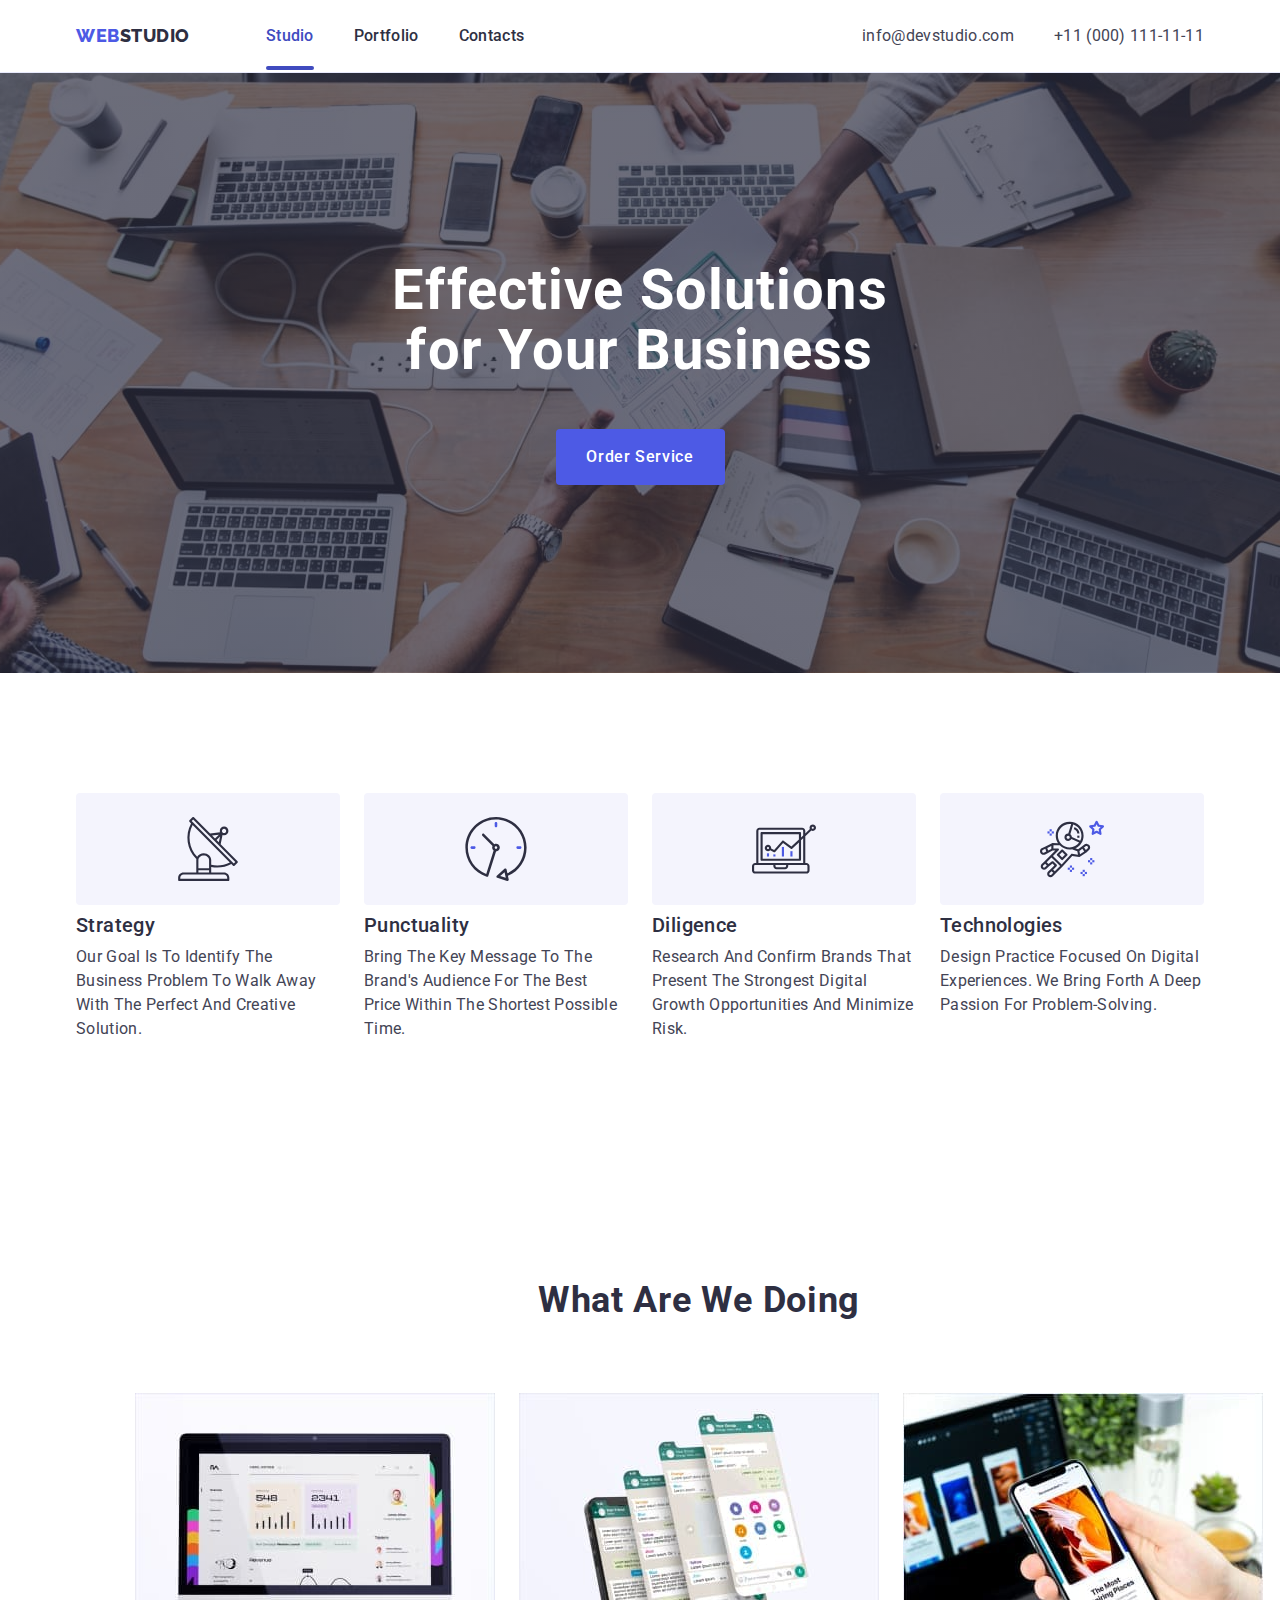
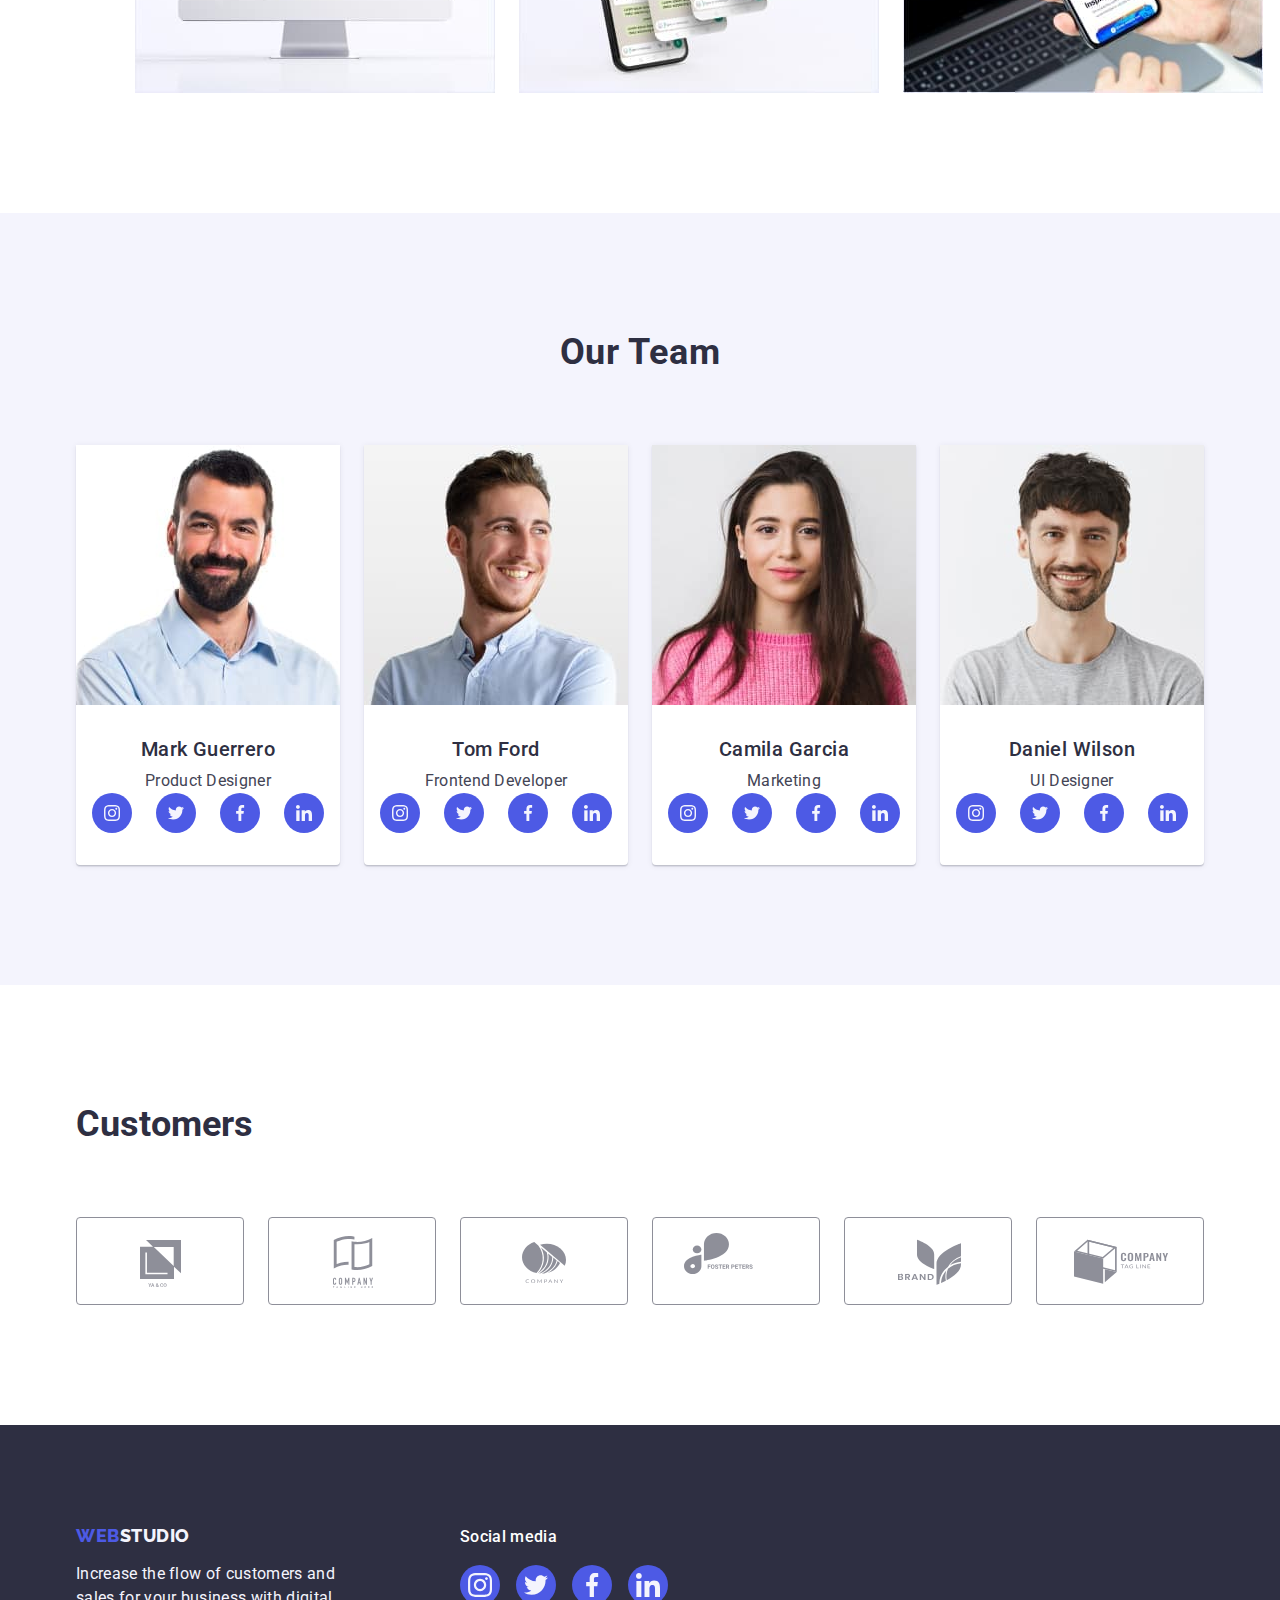
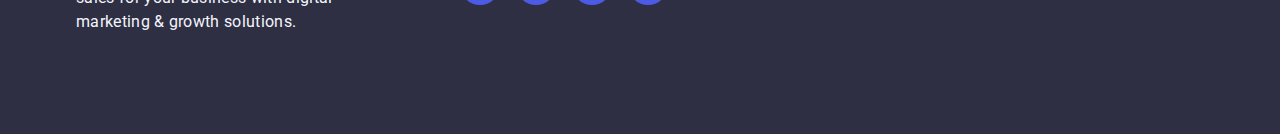
==== commit af210c34: "Update index.html" ====
--- a/index.html
+++ b/index.html
@@ -429,7 +429,7 @@
                   height="56"
                   xmlns="http://www.w3.org/2000/svg"
                 >
-                  <use href="./images/icons.svg#client-2"></use>
+                  <use href="./images/icons.svg#client-1"></use>
                 </svg>
               </a>
             </li>
